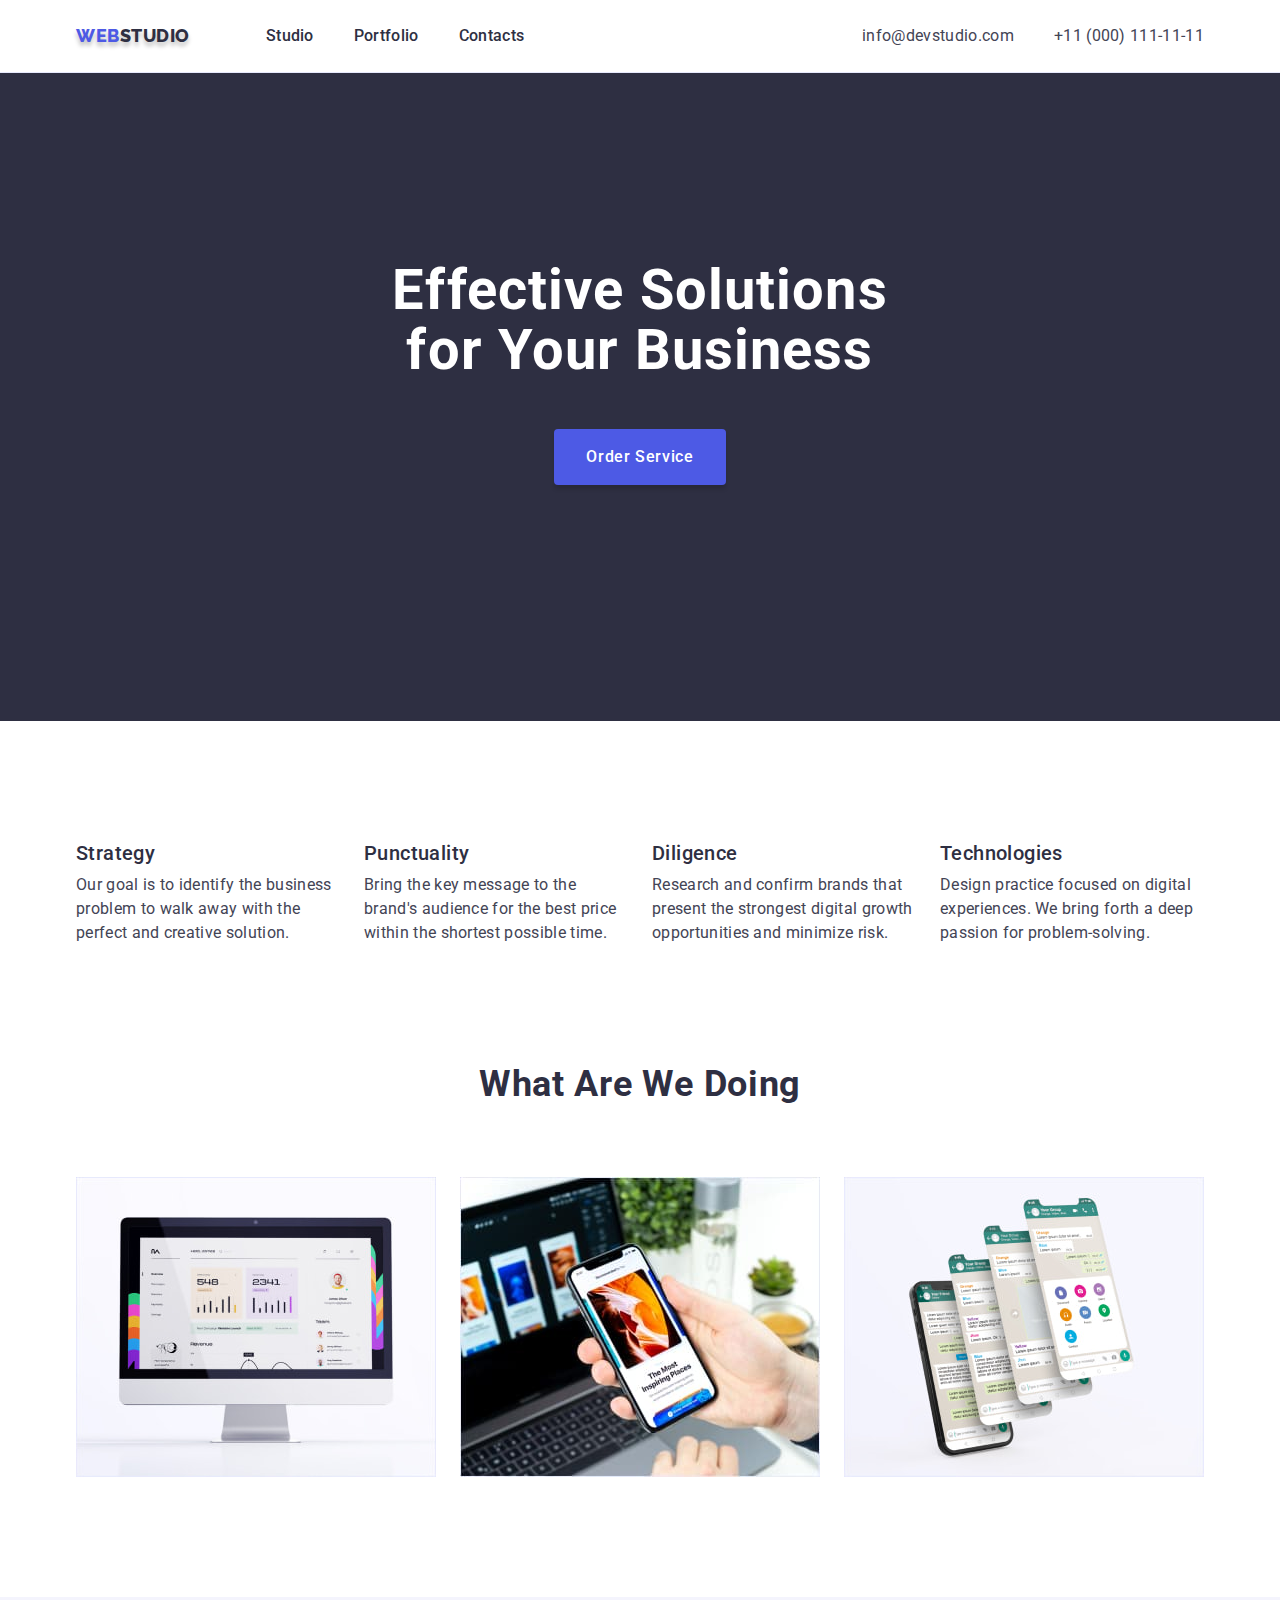
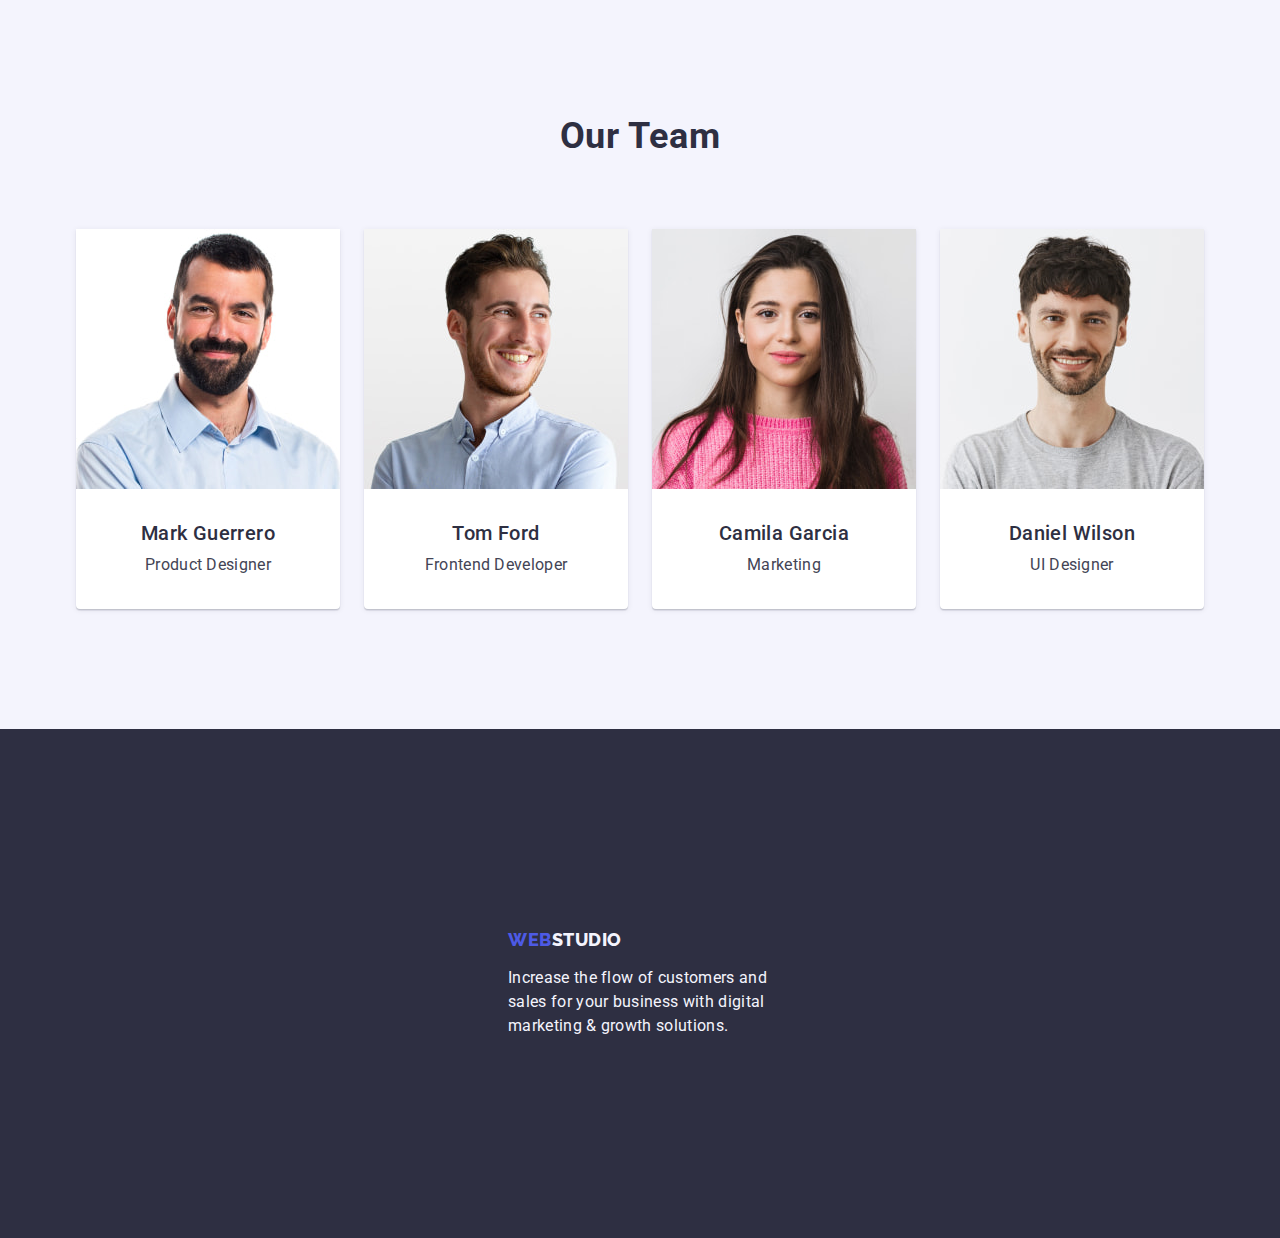
==== index.html @ 3f6c98c0 "Initial commit" ====
<!DOCTYPE html>
<html lang="en">
  <head>
    <meta charset="UTF-8" />
    <meta http-equiv="X-UA-Compatible" content="IE=edge" />
    <meta name="viewport" content="width=device-width, initial-scale=1.0" />
    <title>Main Page</title>
    <link rel="preconnect" href="https://fonts.googleapis.com" />
    <link rel="preconnect" href="https://fonts.gstatic.com" crossorigin />
    <link
      href="https://fonts.googleapis.com/css2?family=Raleway:wght@800&family=Roboto:wght@400;500;700&display=swap"
      rel="stylesheet"
    />
    <link
      rel="stylesheet"
      href="https://cdnjs.cloudflare.com/ajax/libs/modern-normalize/1.0.0/modern-normalize.min.css"
    />
    <link rel="stylesheet" href="./css/style.css" />
  </head>
  <body>
    <header class="header">
      <!-- Navigation -->
      <div class="header-container container">
        <nav class="nav-flex">
          <a href="./index.html" class="logo link"
            >Web<span class="logo-studio">Studio</span></a
          >
          <ul class="list nav-list">
            <li>
              <a class="nav-link link" href="./index.html">Studio</a>
            </li>
            <li>
              <a class="nav-link link" href="./portfolio.html">Portfolio</a>
            </li>
            <li>
              <a class="nav-link link" href="">Contacts</a>
            </li>
          </ul>
        </nav>
        <address class="address">
          <ul class="list address-list">
            <li>
              <a class="address-item link" href="mailto:info@devstudio.com"
                >info@devstudio.com</a
              >
            </li>
            <li>
              <a class="address-item link" href="tel:+110001111111"
                >+11 (000) 111-11-11</a
              >
            </li>
          </ul>
        </address>
      </div>
    </header>
    <main>
      <!-- Hero -->
      <section class="hero-section">
        <div class="hero-container container">
          <h1 class="hero-title">Effective Solutions for Your Business</h1>
          <button class="order-btn btn" type="button">Order Service</button>
        </div>
      </section>
      <!-- Our advantages -->
      <section class="advantages-section">
        <div class="container">
          <h2 class="section-title" hidden>Our advantages</h2>
          <ul class="advantages-list list">
            <li class="advantages-item">
              <h3 class="advantages-titles">Strategy</h3>
              <p class="adventages-descr">
                Our goal is to identify the business problem to walk away with
                the perfect and creative solution.
              </p>
            </li>
            <li class="advantages-item">
              <h3 class="advantages-titles">Punctuality</h3>
              <p class="adventages-descr">
                Bring the key message to the brand's audience for the best price
                within the shortest possible time.
              </p>
            </li>
            <li class="advantages-item">
              <h3 class="advantages-titles">Diligence</h3>
              <p class="adventages-descr">
                Research and confirm brands that present the strongest digital
                growth opportunities and minimize risk.
              </p>
            </li>
            <li class="advantages-item">
              <h3 class="advantages-titles">Technologies</h3>
              <p class="adventages-descr">
                Design practice focused on digital experiences. We bring forth a
                deep passion for problem-solving.
              </p>
            </li>
          </ul>
        </div>
      </section>
      <!-- What are we doing -->
      <section class="card-photo-section">
        <div class="container">
          <h2 class="section-title">What are we doing</h2>
          <ul class="card-photo-list list">
            <li class="card-photo">
              <img
                src="./images/main-page/section2-img1.jpg"
                alt="Website on PC"
              />
            </li>
            <li class="card-photo">
              <img
                src="./images/main-page/section2-img2.jpg"
                alt="Messenger on phone"
              />
            </li>
            <li class="card-photo">
              <img
                src="./images/main-page/section2-img3.jpg"
                alt="Synchronization apps with PC and phone"
              />
            </li>
          </ul>
        </div>
      </section>
      <!-- Our Team -->
      <section class="team-section">
        <div class="team-container container">
          <h2 class="section-title">Our Team</h2>
          <ul class="team-list list">
            <li class="list person-div">
              <img
                src="./images/main-page/face-mark.jpg"
                alt="Mark Guerrero"
                width="264"
                class="employee-face"
              />
              <div class="employees-content">
                <h3 class="employees">Mark Guerrero</h3>
                <p class="position">Product Designer</p>
              </div>
            </li>
            <li class="list person-div">
              <img
                src="./images/main-page/face-tom.jpg"
                alt="Tom Ford"
                width="264"
                class="employee-face"
              />
              <div class="employees-content">
                <h3 class="employees">Tom Ford</h3>
                <p class="position">Frontend Developer</p>
              </div>
            </li>
            <li class="list person-div">
              <img
                src="./images/main-page/face-camila.jpg"
                alt="Camila Garcia"
                width="264"
                class="employee-face"
              />
              <div class="employees-content">
                <h3 class="employees">Camila Garcia</h3>
                <p class="position">Marketing</p>
              </div>
            </li>
            <li class="list person-div">
              <img
                src="./images/main-page/face-daniel.jpg"
                alt="Daniel Wilson"
                width="264"
                class="employee-face"
              />
              <div class="employees-content">
                <h3 class="employees">Daniel Wilson</h3>
                <p class="position">UI Designer</p>
              </div>
            </li>
          </ul>
        </div>
      </section>
    </main>
    <footer class="footer">
      <div class="footer-container container">
        <a href="./index.html" class="logo link"
          >Web<span class="logo-studio">Studio</span></a
        >
        <p class="footer-text">
          Increase the flow of customers and sales for your business with
          digital marketing & growth solutions.
        </p>
      </div>
    </footer>
  </body>
</html>
---- css/style.css ----
:root {
  /* Fonts */
  --logo-font: Raleway, sans-serif;
  /* Colors */
  --logo-web-color: #4d5ae5;
  --logo-studio-dark-color: #2e2f42;
  --logo-studio-light-color: #f4f4fd;
  --nav-item-color: #2e2f42;
  --address-color: #434455;
  --hero-bg-color: #2e2f42;
  --light-bg-color: #f4f4fd;
  --dark-bg-color: #2e2f42;
  --hero-title-color: #fff;
  --btn-color: #4d5ae5;
  --hover-color: #404bbf;
  --main-text-light-color: #f4f4fd;
  --title-dark-color: #2e2f42;
  --main-text-dark-color: #434455;
}
/* General */
.list {
  list-style: none;
}
body {
  font-family: Roboto, sans-serif;
  letter-spacing: 0.02em;
  color: var(--main-text-dark-color);
  background-color: #fff;
}
.section-title {
  color: var(--title-dark-color);
  font-size: 36px;
  line-height: 1.11;
  font-weight: 700;
  text-transform: capitalize;
  text-align: center;
  letter-spacing: 0.02em;
  margin-bottom: 72px;
}
.btn {
  cursor: pointer;
}
.link {
  text-decoration: none;
}

.container {
  width: 1158px;
  padding: 0 15px;
  margin: 0 auto;
}
ul,
p,
h1,
h2,
h3 {
  margin: 0;
  padding: 0;
}
img {
  display: block;
}

/* Header */
.header {
  border-bottom: 1px solid #e7e9fc;
}

.header-container {
  display: flex;
  align-items: center;
}
.logo {
  font-family: var(--logo-font);
  text-transform: uppercase;
  font-size: 18px;
  font-weight: 800;
  letter-spacing: 0.03em;
  color: var(--logo-web-color);
  text-shadow: 0px 4px 4px rgba(0, 0, 0, 0.25);
  line-height: 1.17;
  margin-right: 76px;
}
.logo-studio {
  color: var(--logo-studio-dark-color);
}
.nav-flex {
  display: flex;
  align-items: center;
  margin-right: auto;
}
.nav-list {
  display: flex;
  align-items: center;
  gap: 40px;
}
.address-list {
  display: flex;
  align-items: center;
  gap: 40px;
}

.nav-link {
  display: block;
  color: var(--nav-item-color);
  font-weight: 500;
  line-height: 1.5;
  padding: 24px 0;
}
.nav-link:hover,
.nav-link:focus {
  color: var(--hover-color);
}
.address {
  display: flex;

  font-style: normal;
}
.address-item {
  color: var(--address-color);
  line-height: 1.5;
  padding: 15px 0;
}
.address-item:hover,
.address-item:focus {
  color: var(--hover-color);
}
/* Hero */
.hero-section {
  background-color: var(--hero-bg-color);
  padding: 188px 0;
}

.hero-title {
  display: block;
  margin: 0 auto;
  font-size: 56px;
  font-weight: 700;
  line-height: 1.07;
  color: var(--hero-title-color);
  text-align: center;
  letter-spacing: 0.02em;
  max-width: 496px;
}
.order-btn {
  display: block;
  background-color: var(--btn-color);
  box-shadow: 0px 4px 4px rgba(0, 0, 0, 0.15);
  font-family: inherit;
  font-weight: 500;
  letter-spacing: 0.04em;
  color: #fff;
  border-radius: 4px;
  padding: 16px 32px;
  gap: 10px;
  border: 0;
  font-size: 16px;
  line-height: 1.5;
  margin: 48px auto;
  min-width: 169px;
}
.order-btn:hover,
.order-btn:focus {
  background-color: var(--hover-color);
}
/* Our advantages */
.advantages-section {
  padding-top: 120px;
  padding-bottom: 120px;
}
.advantages-list {
  display: flex;
  justify-content: space-between;
  gap: 24px;
}
.advantages-item {
  width: 264px;
}

.advantages-titles {
  font-size: 20px;
  font-weight: 500;
  color: var(--title-dark-color);
  line-height: 1.2;
  letter-spacing: 0.02em;
  margin-bottom: 8px;
}
.adventages-descr {
  font-size: 16px;
  color: var(--main-text-dark-color);
  line-height: 1.5;
  letter-spacing: 0.02em;
}
/* What are we doing */
.card-photo-section {
  padding-bottom: 120px;
}
.card-photo-list {
  display: flex;
  justify-content: space-between;
  gap: 24px;
}
.card-photo {
  flex-basis: calc((100%-48px) / 3);
}
/* Our Team */
.team-section {
  background-color: var(--light-bg-color);
  padding-top: 120px;
  padding-bottom: 120px;
}

.team-list {
  display: flex;
  justify-content: space-between;
  gap: 24px;
}
.person-div {
  background-color: #fff;
  width: 264px;
  box-shadow: 0px 1px 6px rgba(46, 47, 66, 0.08),
    0px 1px 1px rgba(46, 47, 66, 0.16), 0px 2px 1px rgba(46, 47, 66, 0.08);
  border-radius: 0px 0px 4px 4px;
}
.employees-content {
  padding: 32px 16px;
}
.employees {
  font-size: 20px;
  line-height: 1.2;
  font-weight: 500;
  color: var(--title-dark-color);
  text-align: center;
  letter-spacing: 0.02em;
  margin-bottom: 8px;
}
.position {
  line-height: 1.5;
  text-align: center;
}
/* Footer */
.footer {
  background-color: var(--dark-bg-color);
  padding-top: 100px;
  padding-bottom: 100px;
}

.footer-container {
  padding: 100px 0;
  width: 264px;
  text-align: left;
}
.footer-container > .logo {
  display: inline-block;
  text-shadow: none;
  margin-bottom: 16px;
}
.footer .logo-studio {
  color: var(--main-text-light-color);
}
.footer-text {
  color: var(--logo-studio-light-color);
  line-height: 1.5;
  max-width: 264px;
}

/* Portfolio */
.position-section {
  padding: 96px 0 120px;
}
.btn-list {
  display: flex;
  justify-content: center;
  gap: 24px;
  margin-bottom: 72px;
}

.filter-btn {
  font-family: inherit;
  background-color: var(--light-bg-color);
  border: 1px solid #e7e9fc;
  border-radius: 4px;
  color: var(--btn-color);
  letter-spacing: 0.04em;
  text-align: center;
  font-weight: 500;
  padding: 12px 24px;
  font-size: 16px;
  line-height: 1.5;
}
.filter-btn:hover,
.filter-btn:focus {
  border: 1px solid transparent;
  background-color: var(--hover-color);
  color: #fff;
  box-shadow: 0px 3px 1px rgba(0, 0, 0, 0.1), 0px 2px 1px rgba(0, 0, 0, 0.08),
    0px 2px 2px rgba(0, 0, 0, 0.12);
}
.project-list {
  display: flex;
  flex-wrap: wrap;
  flex-basis: calc((100%-2) / 2);
  row-gap: 48px;
  column-gap: 24px;
}
.project-content {
  border: 1px solid #e7e9fc;
  border-top: none;
  padding: 32px 16px;
}
.project-titles {
  font-weight: 500;
  font-size: 20px;
  color: var(--title-dark-color);
  line-height: 1.2;
  letter-spacing: 0.02em;
  margin-bottom: 8px;
}
.project-category {
  line-height: 1.5;
  color: var(--main-text-dark-color);
}
.project-block {
  border: 1px solid #e7e9fc;
  border-top: none;
  width: 360px;
  height: 420px;
}
.card-content {
  padding: 0px 16px;
  gap: 8px;
}
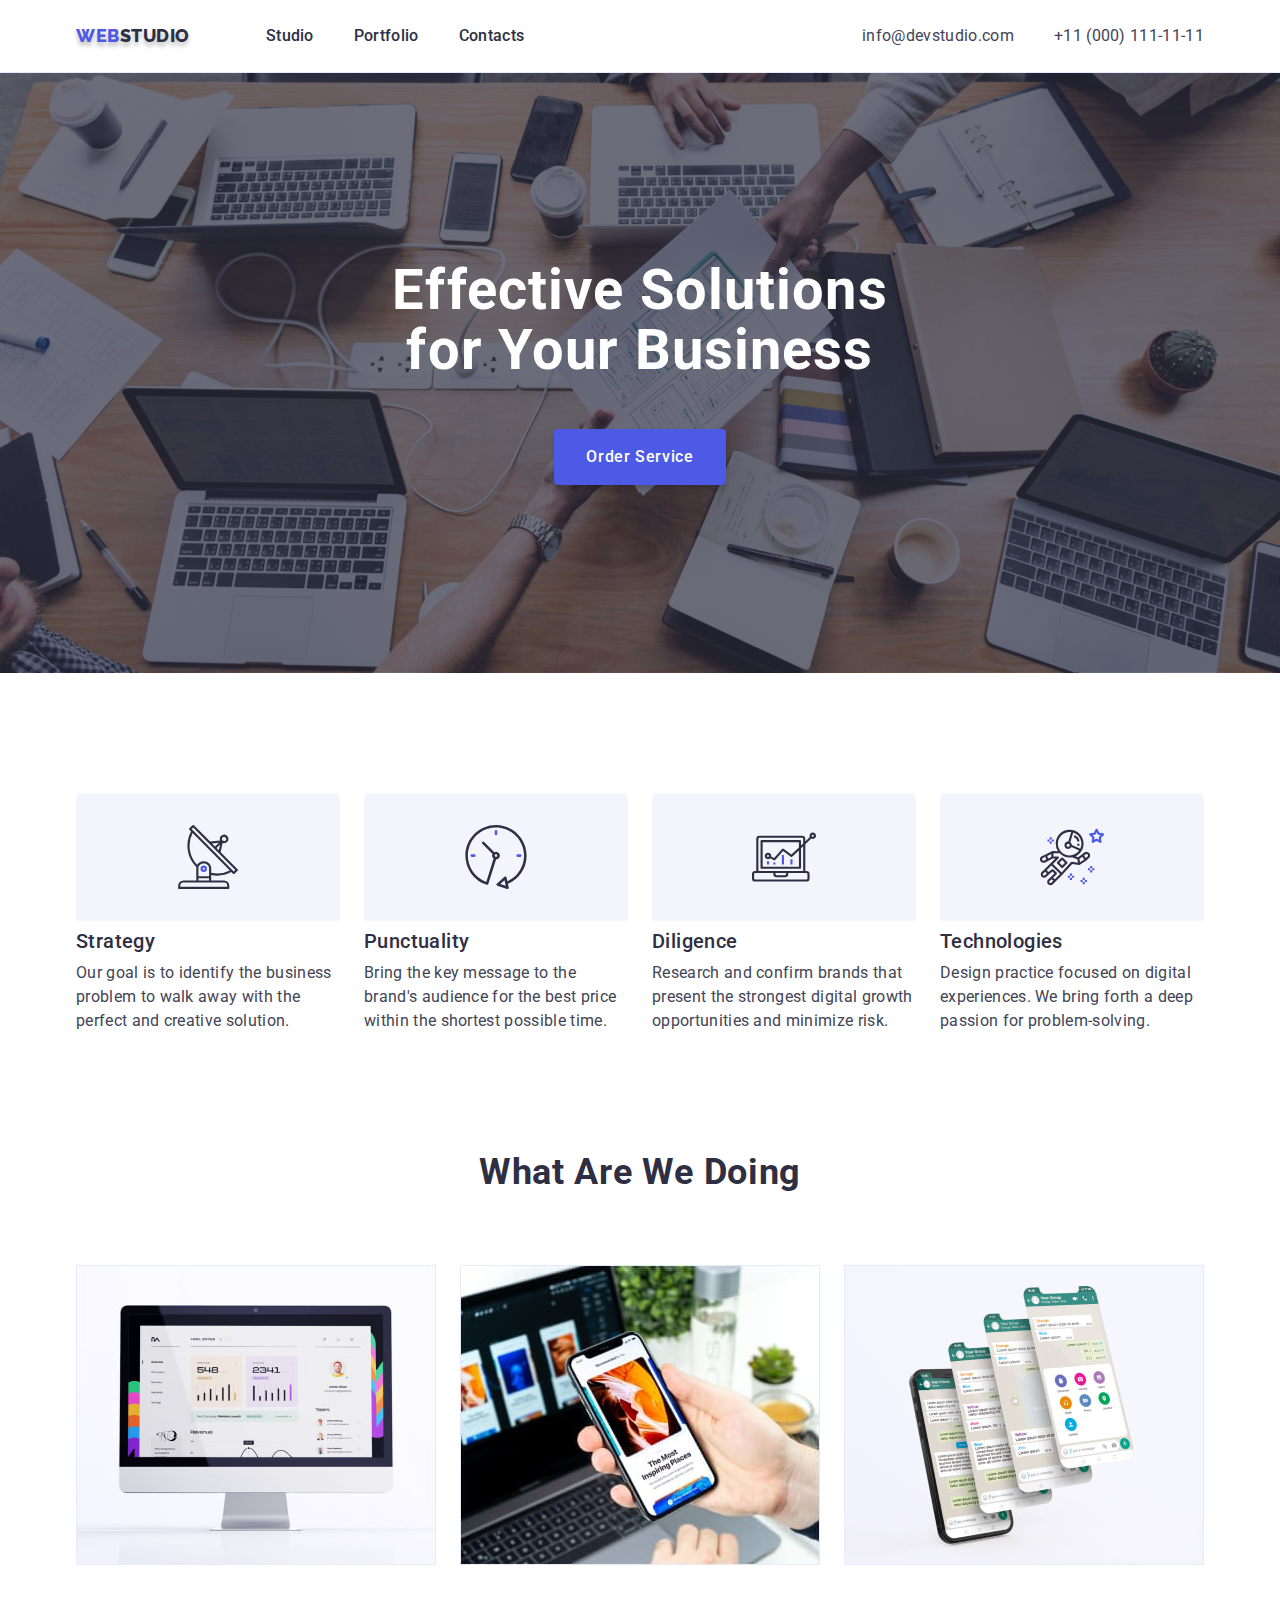
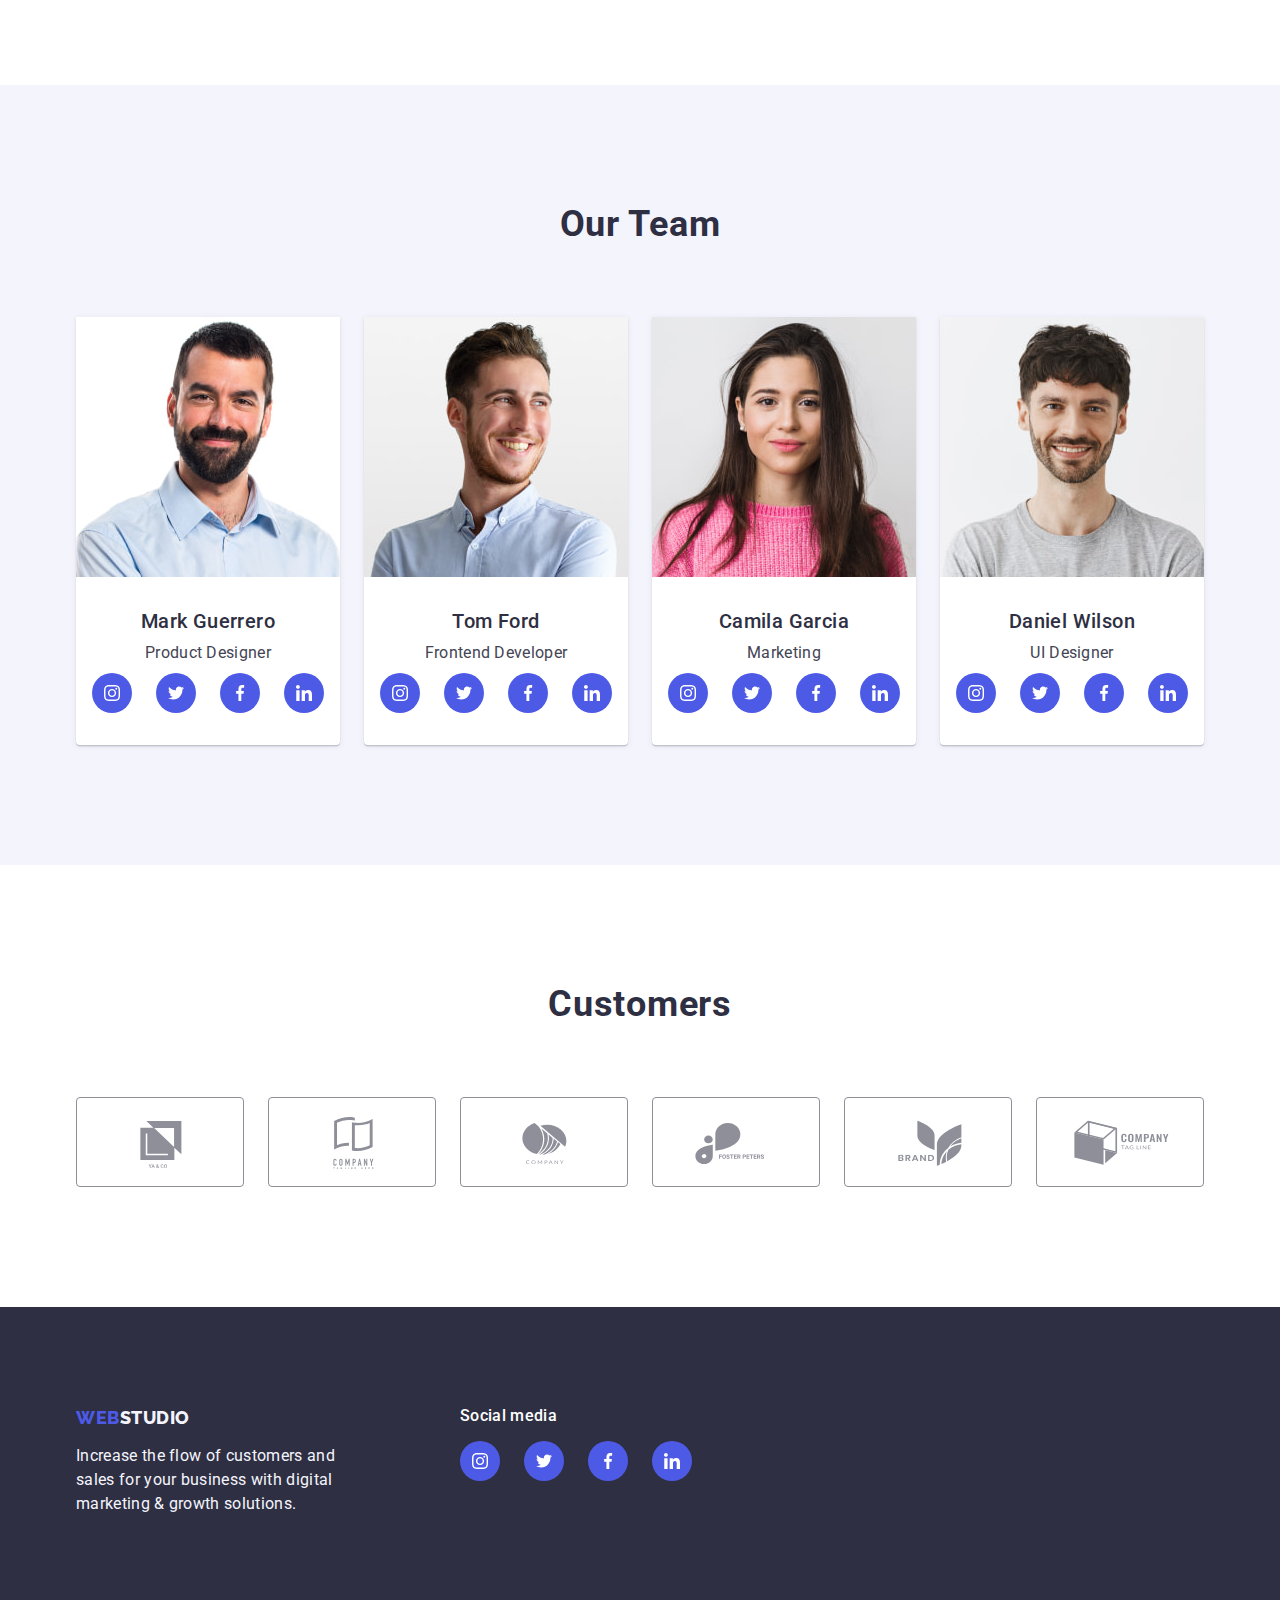
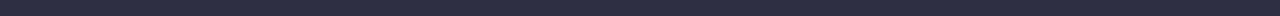
==== commit de988995: "add svg" ====
--- a/index.html
+++ b/index.html
@@ -67,6 +67,11 @@
           <h2 class="section-title" hidden>Our advantages</h2>
           <ul class="advantages-list list">
             <li class="advantages-item">
+              <div class="advantages-icon-box">
+                <svg class="advantages-icon" width="64" height="64">
+                  <use href="./images/icons.svg#antenna"></use>
+                </svg>
+              </div>
               <h3 class="advantages-titles">Strategy</h3>
               <p class="adventages-descr">
                 Our goal is to identify the business problem to walk away with
@@ -74,13 +79,24 @@
               </p>
             </li>
             <li class="advantages-item">
+              <div class="advantages-icon-box">
+                <svg class="advantages-icon" width="64" height="64">
+                  <use href="./images/icons.svg#clock"></use>
+                </svg>
+              </div>
               <h3 class="advantages-titles">Punctuality</h3>
               <p class="adventages-descr">
                 Bring the key message to the brand's audience for the best price
                 within the shortest possible time.
               </p>
             </li>
+
             <li class="advantages-item">
+              <div class="advantages-icon-box">
+                <svg class="advantages-icon" width="64" height="64">
+                  <use href="./images/icons.svg#diagram"></use>
+                </svg>
+              </div>
               <h3 class="advantages-titles">Diligence</h3>
               <p class="adventages-descr">
                 Research and confirm brands that present the strongest digital
@@ -88,6 +104,11 @@
               </p>
             </li>
             <li class="advantages-item">
+              <div class="advantages-icon-box">
+                <svg class="advantages-icon" width="64" height="64">
+                  <use href="./images/icons.svg#astronaut"></use>
+                </svg>
+              </div>
               <h3 class="advantages-titles">Technologies</h3>
               <p class="adventages-descr">
                 Design practice focused on digital experiences. We bring forth a
@@ -138,6 +159,60 @@
               <div class="employees-content">
                 <h3 class="employees">Mark Guerrero</h3>
                 <p class="position">Product Designer</p>
+                <ul class="social-list list">
+                  <li>
+                    <a
+                      href=""
+                      class="social-link link"
+                      target="_blank"
+                      rel="noopener noreferrer"
+                      aria-label="Instagram link"
+                    >
+                      <svg class="social-icon" width="16" height="16">
+                        <use href="./images/icons.svg#instagram"></use>
+                      </svg>
+                    </a>
+                  </li>
+                  <li>
+                    <a
+                      href=""
+                      class="social-link link"
+                      target="_blank"
+                      rel="noopener noreferrer"
+                      aria-label="Twitter link"
+                    >
+                      <svg class="social-icon" width="16" height="16">
+                        <use href="./images/icons.svg#twitter"></use>
+                      </svg>
+                    </a>
+                  </li>
+                  <li>
+                    <a
+                      href=""
+                      class="social-link link"
+                      target="_blank"
+                      rel="noopener noreferrer"
+                      aria-label="Facebook link"
+                    >
+                      <svg class="social-icon" width="16" height="16">
+                        <use href="./images/icons.svg#facebook"></use>
+                      </svg>
+                    </a>
+                  </li>
+                  <li>
+                    <a
+                      href=""
+                      class="social-link link"
+                      target="_blank"
+                      rel="noopener noreferrer"
+                      aria-label="Linkedin link"
+                    >
+                      <svg class="social-icon" width="16" height="16">
+                        <use href="./images/icons.svg#linkedin"></use>
+                      </svg>
+                    </a>
+                  </li>
+                </ul>
               </div>
             </li>
             <li class="list person-div">
@@ -150,6 +225,60 @@
               <div class="employees-content">
                 <h3 class="employees">Tom Ford</h3>
                 <p class="position">Frontend Developer</p>
+                <ul class="social-list list">
+                  <li>
+                    <a
+                      href=""
+                      class="social-link link"
+                      target="_blank"
+                      rel="noopener noreferrer"
+                      aria-label="Instagram link"
+                    >
+                      <svg class="social-icon" width="16" height="16">
+                        <use href="./images/icons.svg#instagram"></use>
+                      </svg>
+                    </a>
+                  </li>
+                  <li>
+                    <a
+                      href=""
+                      class="social-link link"
+                      target="_blank"
+                      rel="noopener noreferrer"
+                      aria-label="Twitter link"
+                    >
+                      <svg class="social-icon" width="16" height="16">
+                        <use href="./images/icons.svg#twitter"></use>
+                      </svg>
+                    </a>
+                  </li>
+                  <li>
+                    <a
+                      href=""
+                      class="social-link link"
+                      target="_blank"
+                      rel="noopener noreferrer"
+                      aria-label="Facebook link"
+                    >
+                      <svg class="social-icon" width="16" height="16">
+                        <use href="./images/icons.svg#facebook"></use>
+                      </svg>
+                    </a>
+                  </li>
+                  <li>
+                    <a
+                      href=""
+                      class="social-link link"
+                      target="_blank"
+                      rel="noopener noreferrer"
+                      aria-label="Linkedin link"
+                    >
+                      <svg class="social-icon" width="16" height="16">
+                        <use href="./images/icons.svg#linkedin"></use>
+                      </svg>
+                    </a>
+                  </li>
+                </ul>
               </div>
             </li>
             <li class="list person-div">
@@ -162,6 +291,60 @@
               <div class="employees-content">
                 <h3 class="employees">Camila Garcia</h3>
                 <p class="position">Marketing</p>
+                <ul class="social-list list">
+                  <li>
+                    <a
+                      href=""
+                      class="social-link link"
+                      target="_blank"
+                      rel="noopener noreferrer"
+                      aria-label="Instagram link"
+                    >
+                      <svg class="social-icon" width="16" height="16">
+                        <use href="./images/icons.svg#instagram"></use>
+                      </svg>
+                    </a>
+                  </li>
+                  <li>
+                    <a
+                      href=""
+                      class="social-link link"
+                      target="_blank"
+                      rel="noopener noreferrer"
+                      aria-label="Twitter link"
+                    >
+                      <svg class="social-icon" width="16" height="16">
+                        <use href="./images/icons.svg#twitter"></use>
+                      </svg>
+                    </a>
+                  </li>
+                  <li>
+                    <a
+                      href=""
+                      class="social-link link"
+                      target="_blank"
+                      rel="noopener noreferrer"
+                      aria-label="Facebook link"
+                    >
+                      <svg class="social-icon" width="16" height="16">
+                        <use href="./images/icons.svg#facebook"></use>
+                      </svg>
+                    </a>
+                  </li>
+                  <li>
+                    <a
+                      href=""
+                      class="social-link link"
+                      target="_blank"
+                      rel="noopener noreferrer"
+                      aria-label="Linkedin link"
+                    >
+                      <svg class="social-icon" width="16" height="16">
+                        <use href="./images/icons.svg#linkedin"></use>
+                      </svg>
+                    </a>
+                  </li>
+                </ul>
               </div>
             </li>
             <li class="list person-div">
@@ -174,7 +357,112 @@
               <div class="employees-content">
                 <h3 class="employees">Daniel Wilson</h3>
                 <p class="position">UI Designer</p>
-              </div>
+                <ul class="social-list list">
+                  <li>
+                    <a
+                      href=""
+                      class="social-link link"
+                      target="_blank"
+                      rel="noopener noreferrer"
+                      aria-label="Instagram link"
+                    >
+                      <svg class="social-icon" width="16" height="16">
+                        <use href="./images/icons.svg#instagram"></use>
+                      </svg>
+                    </a>
+                  </li>
+                  <li>
+                    <a
+                      href=""
+                      class="social-link link"
+                      target="_blank"
+                      rel="noopener noreferrer"
+                      aria-label="Twitter link"
+                    >
+                      <svg class="social-icon" width="16" height="16">
+                        <use href="./images/icons.svg#twitter"></use>
+                      </svg>
+                    </a>
+                  </li>
+                  <li>
+                    <a
+                      href=""
+                      class="social-link link"
+                      target="_blank"
+                      rel="noopener noreferrer"
+                      aria-label="Facebook link"
+                    >
+                      <svg class="social-icon" width="16" height="16">
+                        <use href="./images/icons.svg#facebook"></use>
+                      </svg>
+                    </a>
+                  </li>
+                  <li>
+                    <a
+                      href=""
+                      class="social-link link"
+                      target="_blank"
+                      rel="noopener noreferrer"
+                      aria-label="Linkedin link"
+                    >
+                      <svg class="social-icon" width="16" height="16">
+                        <use href="./images/icons.svg#linkedin"></use>
+                      </svg>
+                    </a>
+                  </li>
+                </ul>
+              </div>
+            </li>
+          </ul>
+        </div>
+      </section>
+      <!-- Customers -->
+
+      <section class="customers-section">
+        <div class="customers-container container">
+          <h2 class="section-title">Customers</h2>
+          <ul class="customers-list list">
+            <li class="customer-card">
+              <a href="" class="customer-link">
+                <svg class="customer-icon">
+                  <use href="./images/icons.svg#logo-0"></use>
+                </svg>
+              </a>
+            </li>
+            <li class="customer-card">
+              <a href="" class="customer-link">
+                <svg class="customer-icon">
+                  <use href="./images/icons.svg#logo-1"></use>
+                </svg>
+              </a>
+            </li>
+            <li class="customer-card">
+              <a href="" class="customer-link">
+                <svg class="customer-icon">
+                  <use href="./images/icons.svg#logo-2"></use>
+                </svg>
+              </a>
+            </li>
+            <li class="customer-card">
+              <a href="" class="customer-link">
+                <svg class="customer-icon">
+                  <use href="./images/icons.svg#logo-3"></use>
+                </svg>
+              </a>
+            </li>
+            <li class="customer-card">
+              <a href="" class="customer-link">
+                <svg class="customer-icon">
+                  <use href="./images/icons.svg#logo-4"></use>
+                </svg>
+              </a>
+            </li>
+            <li class="customer-card">
+              <a href="" class="customer-link">
+                <svg class="customer-icon">
+                  <use href="./images/icons.svg#logo-5"></use>
+                </svg>
+              </a>
             </li>
           </ul>
         </div>
@@ -182,13 +470,73 @@
     </main>
     <footer class="footer">
       <div class="footer-container container">
-        <a href="./index.html" class="logo link"
-          >Web<span class="logo-studio">Studio</span></a
-        >
-        <p class="footer-text">
-          Increase the flow of customers and sales for your business with
-          digital marketing & growth solutions.
-        </p>
+        <div class="footer-content">
+          <a href="./index.html" class="logo link"
+            >Web<span class="logo-studio">Studio</span></a
+          >
+          <p class="footer-text">
+            Increase the flow of customers and sales for your business with
+            digital marketing & growth solutions.
+          </p>
+        </div>
+        <div>
+          <p class="contact-text">Social media</p>
+
+          <ul class="social-list list">
+            <li>
+              <a
+                href=""
+                class="social-link link"
+                target="_blank"
+                rel="noopener noreferrer"
+                aria-label="Instagram link"
+              >
+                <svg class="social-icon" width="16" height="16">
+                  <use href="./images/icons.svg#instagram"></use>
+                </svg>
+              </a>
+            </li>
+            <li>
+              <a
+                href=""
+                class="social-link link"
+                target="_blank"
+                rel="noopener noreferrer"
+                aria-label="Twitter link"
+              >
+                <svg class="social-icon" width="16" height="16">
+                  <use href="./images/icons.svg#twitter"></use>
+                </svg>
+              </a>
+            </li>
+            <li>
+              <a
+                href=""
+                class="social-link link"
+                target="_blank"
+                rel="noopener noreferrer"
+                aria-label="Facebook link"
+              >
+                <svg class="social-icon" width="16" height="16">
+                  <use href="./images/icons.svg#facebook"></use>
+                </svg>
+              </a>
+            </li>
+            <li>
+              <a
+                href=""
+                class="social-link link"
+                target="_blank"
+                rel="noopener noreferrer"
+                aria-label="Linkedin link"
+              >
+                <svg class="social-icon" width="16" height="16">
+                  <use href="./images/icons.svg#linkedin"></use>
+                </svg>
+              </a>
+            </li>
+          </ul>
+        </div>
       </div>
     </footer>
   </body>
--- a/css/style.css
+++ b/css/style.css
@@ -16,6 +16,8 @@
   --main-text-light-color: #f4f4fd;
   --title-dark-color: #2e2f42;
   --main-text-dark-color: #434455;
+  --footer-hover: #31d0aa;
+  --card-company: #8e8f99;
 }
 /* General */
 .list {
@@ -127,6 +129,17 @@
 }
 /* Hero */
 .hero-section {
+  background-image: linear-gradient(
+      rgba(46, 47, 66, 0.7),
+      rgba(46, 47, 66, 0.7)
+    ),
+    url(../images/main-page/hero-bgr.jpg);
+  background-repeat: no-repeat;
+  background-position: center;
+  max-width: 1440px;
+  margin-left: auto;
+  margin-right: auto;
+  background-size: cover;
   background-color: var(--hero-bg-color);
   padding: 188px 0;
 }
@@ -141,6 +154,7 @@
   text-align: center;
   letter-spacing: 0.02em;
   max-width: 496px;
+  margin-bottom: 48px;
 }
 .order-btn {
   display: block;
@@ -156,7 +170,7 @@
   border: 0;
   font-size: 16px;
   line-height: 1.5;
-  margin: 48px auto;
+  margin: 0 auto;
   min-width: 169px;
 }
 .order-btn:hover,
@@ -167,6 +181,18 @@
 .advantages-section {
   padding-top: 120px;
   padding-bottom: 120px;
+}
+.advantages-icon-box {
+  width: 264px;
+  padding-top: 32px;
+  padding-bottom: 32px;
+  background: #f4f4fd;
+  border-radius: 4px;
+  margin-bottom: 8px;
+}
+.advantages-icon {
+  display: block;
+  margin: auto;
 }
 .advantages-list {
   display: flex;
@@ -237,20 +263,74 @@
 .position {
   line-height: 1.5;
   text-align: center;
+  margin-bottom: 8px;
+}
+.social-list {
+  display: flex;
+  gap: 24px;
+}
+.social-link {
+  display: flex;
+  align-items: center;
+  justify-content: center;
+  width: 40px;
+  height: 40px;
+  border-radius: 50%;
+  background-color: var(--btn-color);
+  color: #fff;
+}
+.social-link:hover,
+.social-link:focus {
+  background-color: var(--hover-color);
+}
+.social-icon {
+  fill: currentColor;
+}
+/* Customers */
+.customers-section {
+  padding-top: 120px;
+  padding-bottom: 120px;
+}
+.customers-list {
+  display: flex;
+  justify-content: space-between;
+}
+.customer-card {
+  width: 168px;
+}
+.customer-link {
+  padding: 16px 0 16px;
+  display: block;
+  color: var(--card-company);
+  border: 1px solid currentColor;
+  border-radius: 4px;
+}
+.customer-link:hover {
+  color: var(--hover-color);
+  border: 1px solid currentColor;
+}
+.customer-icon {
+  display: block;
+  margin: auto;
+  width: 104px;
+  height: 56px;
+  fill: currentColor;
 }
 /* Footer */
 .footer {
   background-color: var(--dark-bg-color);
   padding-top: 100px;
   padding-bottom: 100px;
-}
-
+  display: flex;
+}
 .footer-container {
-  padding: 100px 0;
-  width: 264px;
-  text-align: left;
-}
-.footer-container > .logo {
+  display: flex;
+}
+.footer-content {
+  margin-right: 120px;
+}
+
+.footer-container .logo {
   display: inline-block;
   text-shadow: none;
   margin-bottom: 16px;
@@ -258,10 +338,20 @@
 .footer .logo-studio {
   color: var(--main-text-light-color);
 }
+.footer .social-link:hover,
+.footer .social-link:focus {
+  background-color: var(--footer-hover);
+}
 .footer-text {
   color: var(--logo-studio-light-color);
   line-height: 1.5;
   max-width: 264px;
+}
+.contact-text {
+  font-weight: 500;
+  letter-spacing: 0.02em;
+  color: #fff;
+  margin-bottom: 16px;
 }
 
 /* Portfolio */
@@ -326,6 +416,11 @@
   width: 360px;
   height: 420px;
 }
+.project-block:hover,
+.project-block:focus {
+  box-shadow: 0px 1px 6px rgba(46, 47, 66, 0.08),
+    0px 1px 1px rgba(46, 47, 66, 0.16), 0px 2px 1px rgba(46, 47, 66, 0.08);
+}
 .card-content {
   padding: 0px 16px;
   gap: 8px;
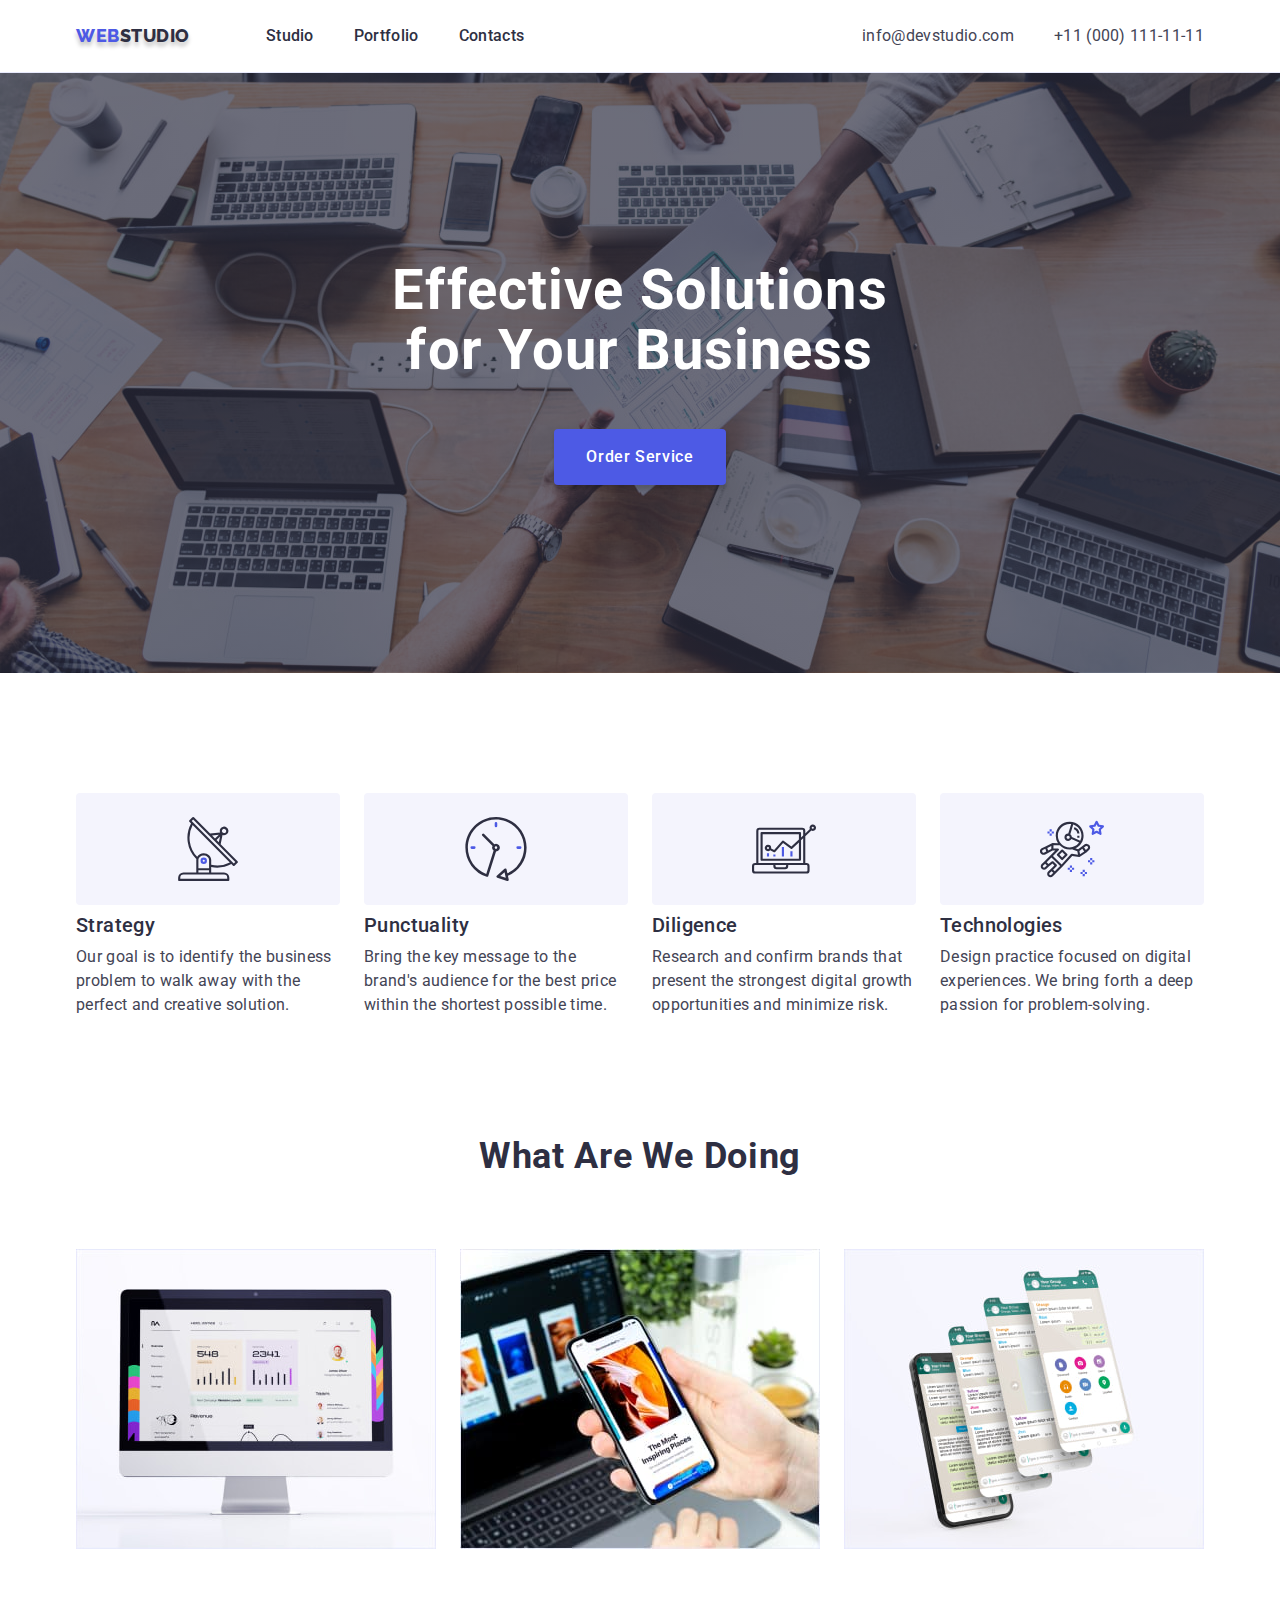
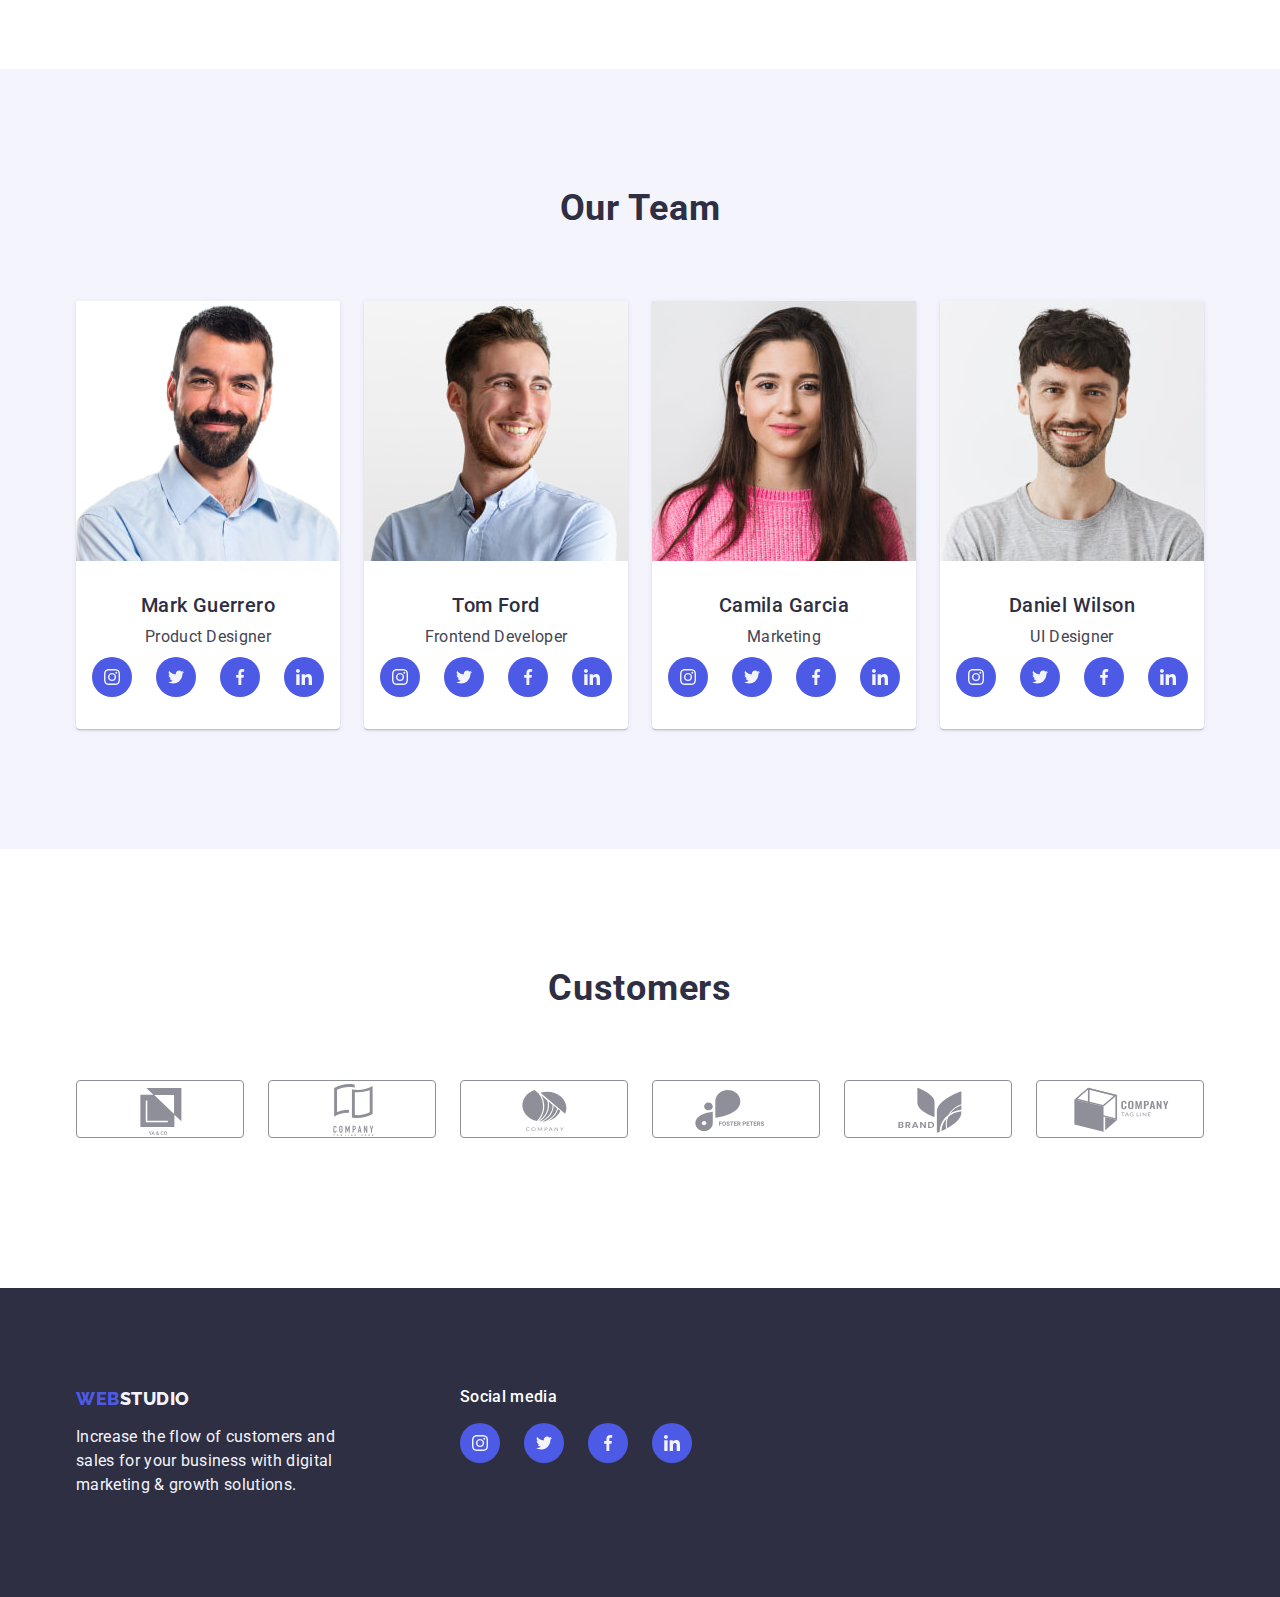
==== commit 9df0680f: "change for autocheck part1" ====
--- a/index.html
+++ b/index.html
@@ -160,7 +160,7 @@
                 <h3 class="employees">Mark Guerrero</h3>
                 <p class="position">Product Designer</p>
                 <ul class="social-list list">
-                  <li>
+                  <li class="social-link-block">
                     <a
                       href=""
                       class="social-link link"
@@ -173,7 +173,7 @@
                       </svg>
                     </a>
                   </li>
-                  <li>
+                  <li class="social-link-block">
                     <a
                       href=""
                       class="social-link link"
@@ -186,7 +186,7 @@
                       </svg>
                     </a>
                   </li>
-                  <li>
+                  <li class="social-link-block">
                     <a
                       href=""
                       class="social-link link"
@@ -199,7 +199,7 @@
                       </svg>
                     </a>
                   </li>
-                  <li>
+                  <li class="social-link-block">
                     <a
                       href=""
                       class="social-link link"
@@ -420,46 +420,46 @@
 
       <section class="customers-section">
         <div class="customers-container container">
-          <h2 class="section-title">Customers</h2>
+          <h2 class="customers-title section-title">Customers</h2>
           <ul class="customers-list list">
             <li class="customer-card">
               <a href="" class="customer-link">
-                <svg class="customer-icon">
+                <svg class="customer-icon" wigth="104" heirht="56">
                   <use href="./images/icons.svg#logo-0"></use>
                 </svg>
               </a>
             </li>
             <li class="customer-card">
               <a href="" class="customer-link">
-                <svg class="customer-icon">
+                <svg class="customer-icon" wigth="104" heirht="56">
                   <use href="./images/icons.svg#logo-1"></use>
                 </svg>
               </a>
             </li>
             <li class="customer-card">
               <a href="" class="customer-link">
-                <svg class="customer-icon">
+                <svg class="customer-icon" wigth="104" heirht="56">
                   <use href="./images/icons.svg#logo-2"></use>
                 </svg>
               </a>
             </li>
             <li class="customer-card">
               <a href="" class="customer-link">
-                <svg class="customer-icon">
+                <svg class="customer-icon" wigth="104" heirht="56">
                   <use href="./images/icons.svg#logo-3"></use>
                 </svg>
               </a>
             </li>
             <li class="customer-card">
               <a href="" class="customer-link">
-                <svg class="customer-icon">
+                <svg class="customer-icon" wigth="104" heirht="56">
                   <use href="./images/icons.svg#logo-4"></use>
                 </svg>
               </a>
             </li>
             <li class="customer-card">
               <a href="" class="customer-link">
-                <svg class="customer-icon">
+                <svg class="customer-icon" wigth="104" heirht="56">
                   <use href="./images/icons.svg#logo-5"></use>
                 </svg>
               </a>
--- a/css/style.css
+++ b/css/style.css
@@ -66,6 +66,8 @@
 /* Header */
 .header {
   border-bottom: 1px solid #e7e9fc;
+  box-shadow: 0px 2px 1px rgba(46, 47, 66, 0.08),
+    0px 1px 1px rgba(46, 47, 66, 0.16), 0px 1px 6px rgba(46, 47, 66, 0.08);
 }
 
 .header-container {
@@ -183,9 +185,11 @@
   padding-bottom: 120px;
 }
 .advantages-icon-box {
+  display: flex;
+  align-items: center;
+  justify-content: center;
   width: 264px;
-  padding-top: 32px;
-  padding-bottom: 32px;
+  height: 112px;
   background: #f4f4fd;
   border-radius: 4px;
   margin-bottom: 8px;
@@ -249,7 +253,7 @@
   border-radius: 0px 0px 4px 4px;
 }
 .employees-content {
-  padding: 32px 16px;
+  padding: 32px 0;
 }
 .employees {
   font-size: 20px;
@@ -267,6 +271,7 @@
 }
 .social-list {
   display: flex;
+  justify-content: center;
   gap: 24px;
 }
 .social-link {
@@ -277,16 +282,18 @@
   height: 40px;
   border-radius: 50%;
   background-color: var(--btn-color);
-  color: #fff;
+}
+.social-icon {
+  fill: var(--logo-studio-light-color);
 }
 .social-link:hover,
 .social-link:focus {
   background-color: var(--hover-color);
 }
-.social-icon {
-  fill: currentColor;
-}
 /* Customers */
+.customers-title {
+  line-height: 1.1;
+}
 .customers-section {
   padding-top: 120px;
   padding-bottom: 120px;
@@ -294,18 +301,22 @@
 .customers-list {
   display: flex;
   justify-content: space-between;
+  gap: 24px;
 }
 .customer-card {
   width: 168px;
+  height: 88px;
 }
 .customer-link {
-  padding: 16px 0 16px;
-  display: block;
+  display: flex;
+  align-items: center;
+  justify-content: center;
   color: var(--card-company);
   border: 1px solid currentColor;
   border-radius: 4px;
 }
-.customer-link:hover {
+.customer-link:hover,
+.customer-link:focus {
   color: var(--hover-color);
   border: 1px solid currentColor;
 }
@@ -416,8 +427,11 @@
   width: 360px;
   height: 420px;
 }
-.project-block:hover,
-.project-block:focus {
+.portfolio-link {
+  display: block;
+}
+.portfolio-link:hover,
+.portfolio-link:focus {
   box-shadow: 0px 1px 6px rgba(46, 47, 66, 0.08),
     0px 1px 1px rgba(46, 47, 66, 0.16), 0px 2px 1px rgba(46, 47, 66, 0.08);
 }
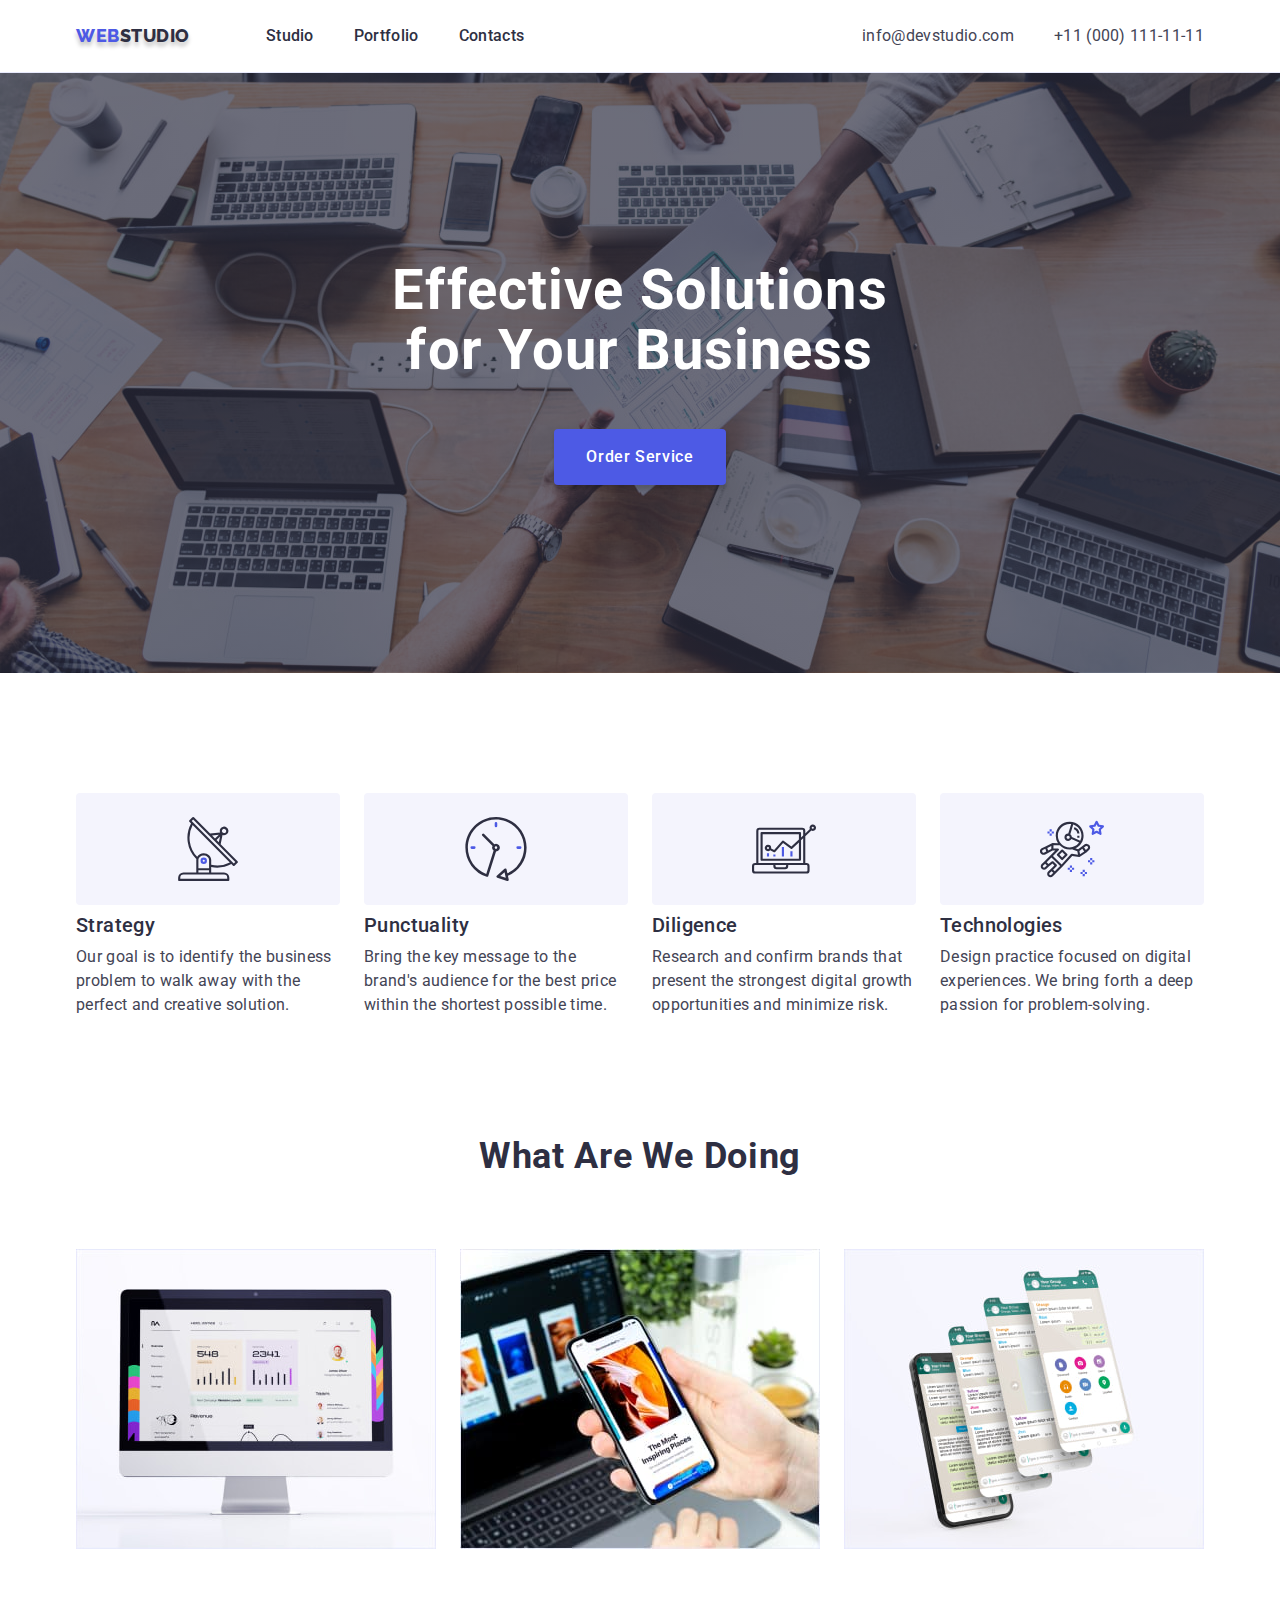
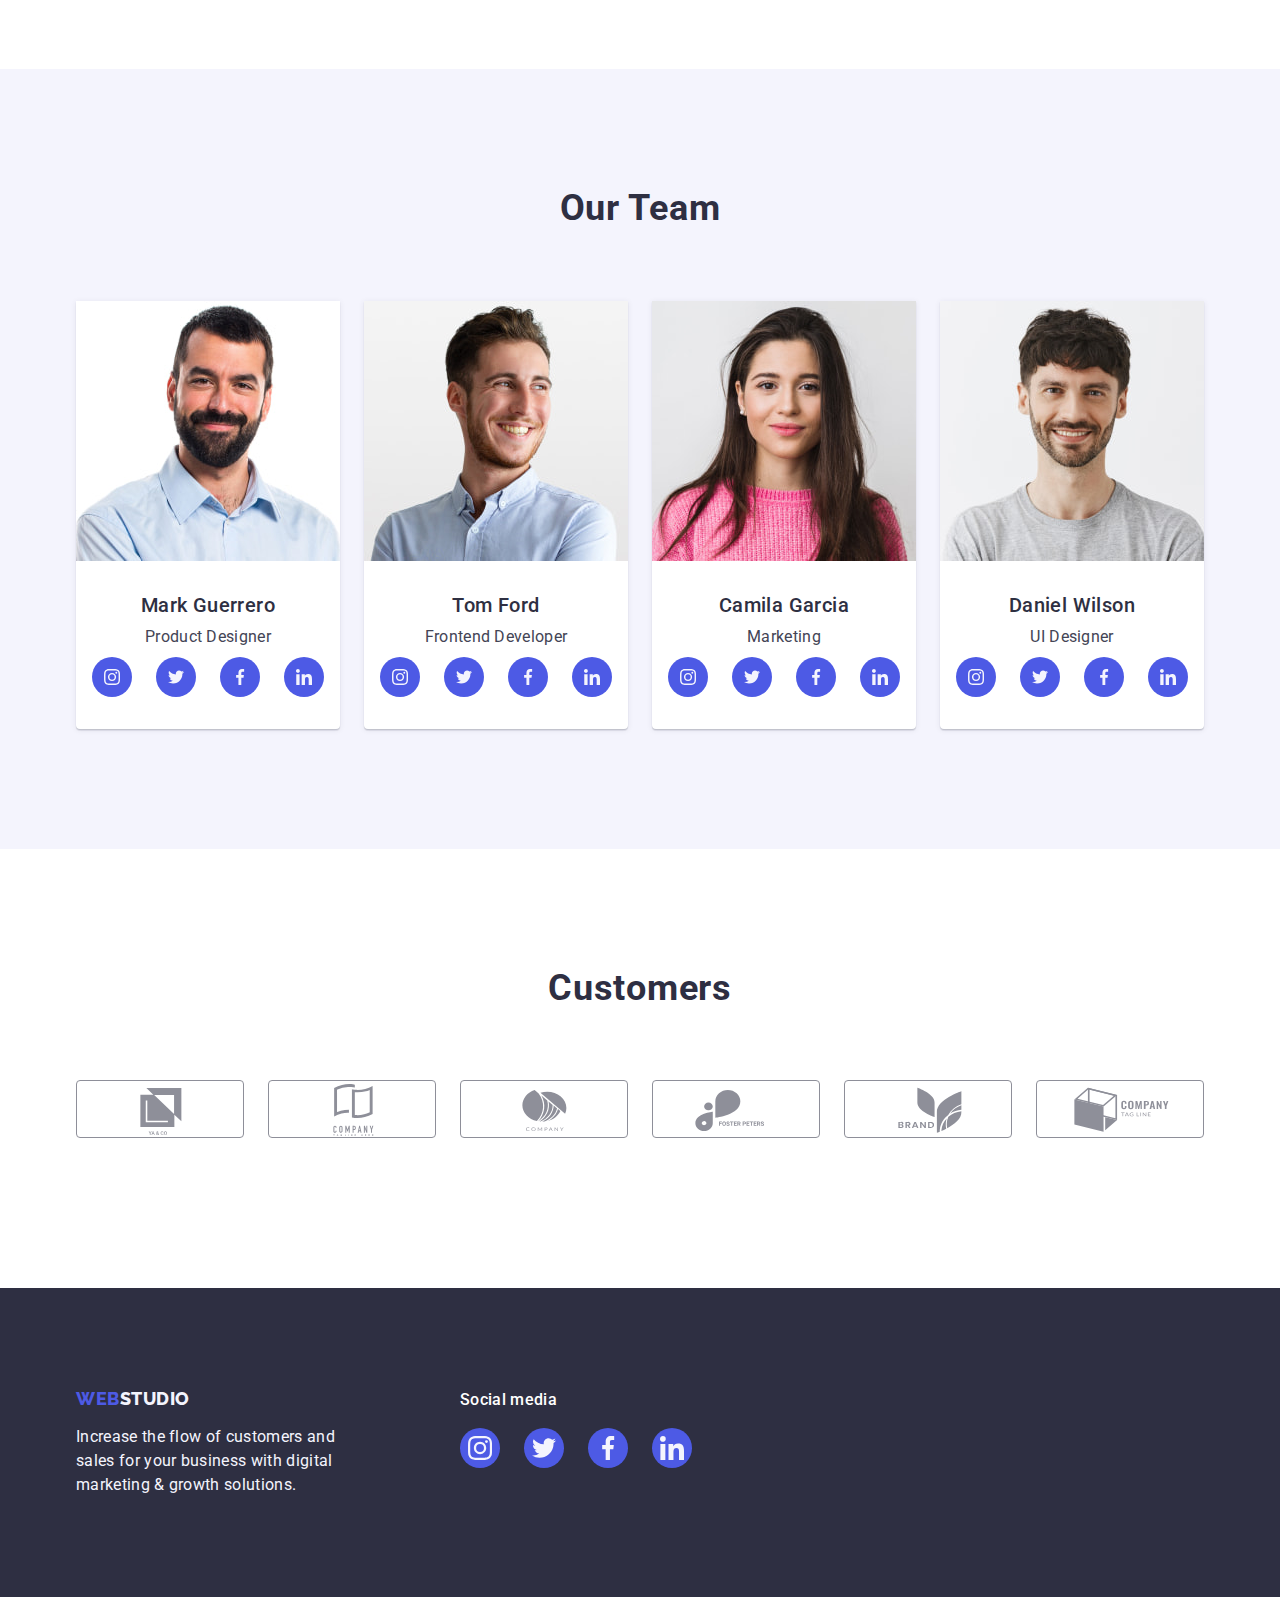
==== commit c94eeb92: "change for autocheck part2" ====
--- a/index.html
+++ b/index.html
@@ -424,42 +424,42 @@
           <ul class="customers-list list">
             <li class="customer-card">
               <a href="" class="customer-link">
-                <svg class="customer-icon" wigth="104" heirht="56">
+                <svg class="customer-icon" width="104" height="56">
                   <use href="./images/icons.svg#logo-0"></use>
                 </svg>
               </a>
             </li>
             <li class="customer-card">
               <a href="" class="customer-link">
-                <svg class="customer-icon" wigth="104" heirht="56">
+                <svg class="customer-icon" width="104" height="56">
                   <use href="./images/icons.svg#logo-1"></use>
                 </svg>
               </a>
             </li>
             <li class="customer-card">
               <a href="" class="customer-link">
-                <svg class="customer-icon" wigth="104" heirht="56">
+                <svg class="customer-icon" width="104" height="56">
                   <use href="./images/icons.svg#logo-2"></use>
                 </svg>
               </a>
             </li>
             <li class="customer-card">
               <a href="" class="customer-link">
-                <svg class="customer-icon" wigth="104" heirht="56">
+                <svg class="customer-icon" width="104" height="56">
                   <use href="./images/icons.svg#logo-3"></use>
                 </svg>
               </a>
             </li>
             <li class="customer-card">
               <a href="" class="customer-link">
-                <svg class="customer-icon" wigth="104" heirht="56">
+                <svg class="customer-icon" width="104" height="56">
                   <use href="./images/icons.svg#logo-4"></use>
                 </svg>
               </a>
             </li>
             <li class="customer-card">
               <a href="" class="customer-link">
-                <svg class="customer-icon" wigth="104" heirht="56">
+                <svg class="customer-icon" width="104" height="56">
                   <use href="./images/icons.svg#logo-5"></use>
                 </svg>
               </a>
@@ -481,9 +481,8 @@
         </div>
         <div>
           <p class="contact-text">Social media</p>
-
           <ul class="social-list list">
-            <li>
+            <li class="social-link-block">
               <a
                 href=""
                 class="social-link link"
@@ -491,12 +490,12 @@
                 rel="noopener noreferrer"
                 aria-label="Instagram link"
               >
-                <svg class="social-icon" width="16" height="16">
+                <svg class="social-icon" width="24" height="24">
                   <use href="./images/icons.svg#instagram"></use>
                 </svg>
               </a>
             </li>
-            <li>
+            <li class="social-link-block">
               <a
                 href=""
                 class="social-link link"
@@ -504,12 +503,12 @@
                 rel="noopener noreferrer"
                 aria-label="Twitter link"
               >
-                <svg class="social-icon" width="16" height="16">
+                <svg class="social-icon" width="24" height="24">
                   <use href="./images/icons.svg#twitter"></use>
                 </svg>
               </a>
             </li>
-            <li>
+            <li class="social-link-block">
               <a
                 href=""
                 class="social-link link"
@@ -517,12 +516,12 @@
                 rel="noopener noreferrer"
                 aria-label="Facebook link"
               >
-                <svg class="social-icon" width="16" height="16">
+                <svg class="social-icon" width="24" height="24">
                   <use href="./images/icons.svg#facebook"></use>
                 </svg>
               </a>
             </li>
-            <li>
+            <li class="social-link-block">
               <a
                 href=""
                 class="social-link link"
@@ -530,7 +529,7 @@
                 rel="noopener noreferrer"
                 aria-label="Linkedin link"
               >
-                <svg class="social-icon" width="16" height="16">
+                <svg class="social-icon" width="24" height="24">
                   <use href="./images/icons.svg#linkedin"></use>
                 </svg>
               </a>
--- a/css/style.css
+++ b/css/style.css
@@ -336,6 +336,7 @@
 }
 .footer-container {
   display: flex;
+  align-items: baseline;
 }
 .footer-content {
   margin-right: 120px;
@@ -349,6 +350,9 @@
 .footer .logo-studio {
   color: var(--main-text-light-color);
 }
+.footer .social-link {
+  gap: 16px;
+}
 .footer .social-link:hover,
 .footer .social-link:focus {
   background-color: var(--footer-hover);
@@ -362,6 +366,7 @@
   font-weight: 500;
   letter-spacing: 0.02em;
   color: #fff;
+  line-height: 1.5;
   margin-bottom: 16px;
 }
 
